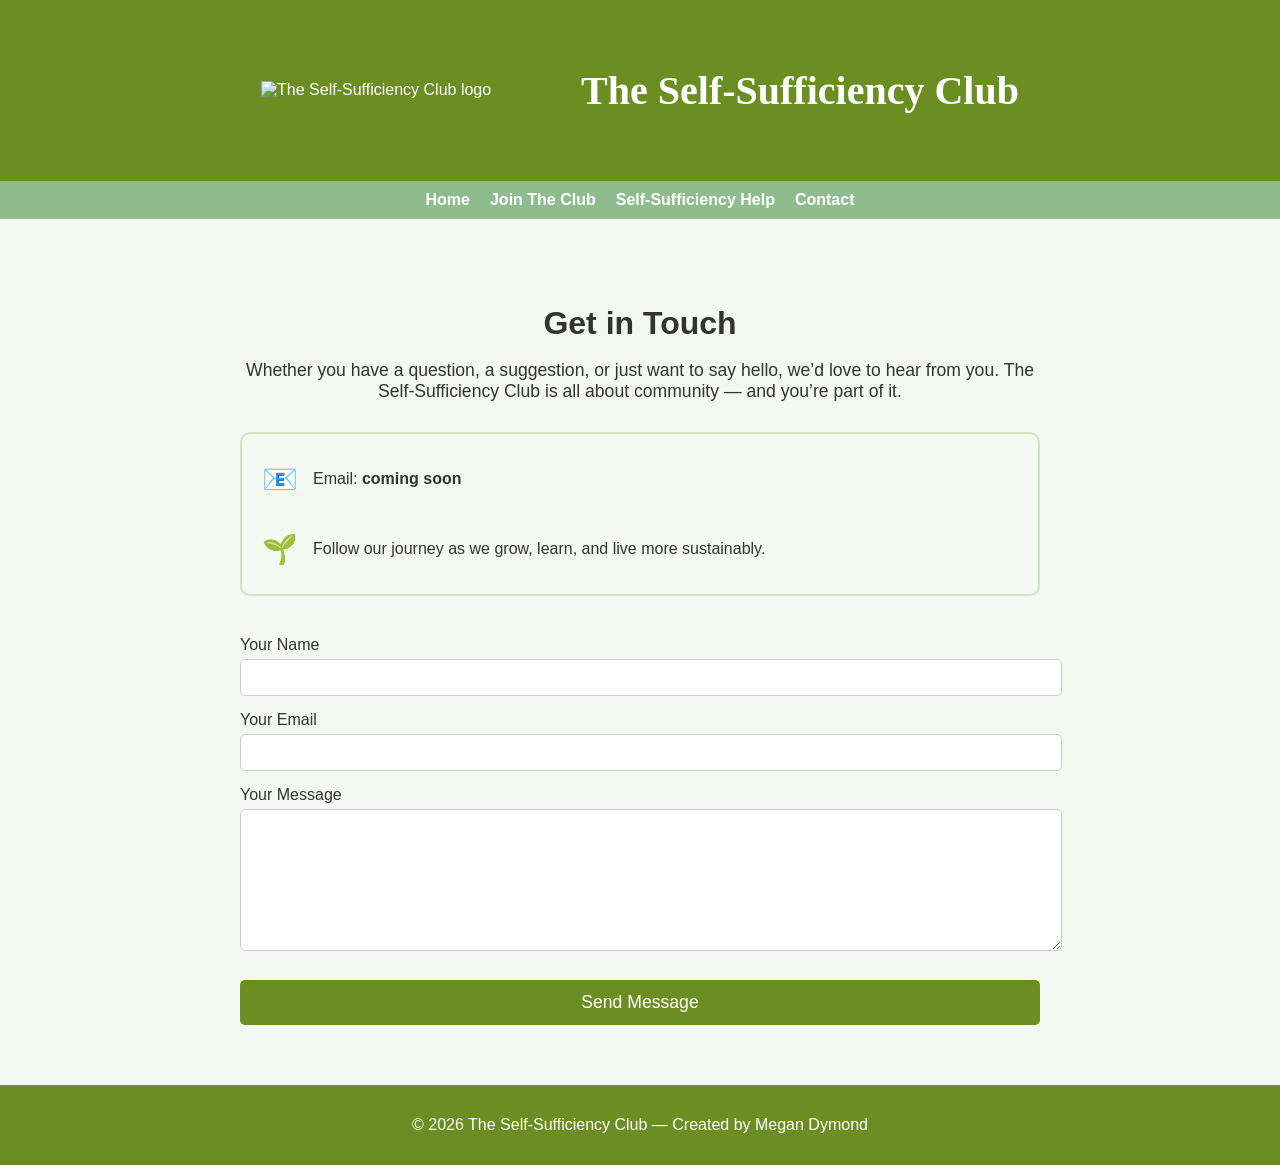
==== contact.html @ 281a06ab "Add files via upload" ====
<!DOCTYPE html>
<html lang="en">
<head>
    <meta charset="UTF-8">
    <meta name="viewport" content="width=device-width, initial-scale=1.0">
    <title>Contact – The Self-Sufficiency Club</title>
    <link rel="stylesheet" href="styles.css">
</head>

<body>

    <!-- HEADER -->
    <header class="site-header">
        <img src="images/scc_logo.png" alt="The Self-Sufficiency Club logo" class="header-logo">
        <h1 class="site-title">The Self-Sufficiency Club</h1>
    </header>

    <!-- NAVIGATION -->
    <nav>
        <ul>
            <li><a href="index.html">Home</a></li>
            <li><a href="join.html">Join The Club</a></li>
            <li><a href="lifestyle.html">Self-Sufficiency Help</a></li>
            <li><a href="contact.html">Contact</a></li>
        </ul>
    </nav>

    <!-- CONTACT SECTION -->
    <section class="contact-section">
        <h2 class="contact-title">Get in Touch</h2>
        <p class="contact-intro">
            Whether you have a question, a suggestion, or just want to say hello, we’d love to hear from you.
            The Self-Sufficiency Club is all about community — and you’re part of it.
        </p>

        <!-- DECORATIVE INFO BLOCK -->
        <div class="contact-info">
            <div class="info-item">
                <span class="info-icon">📧</span>
                <p>Email: <strong>coming soon</strong></p>
            </div>

            <div class="info-item">
                <span class="info-icon">🌱</span>
                <p>Follow our journey as we grow, learn, and live more sustainably.</p>
            </div>
        </div>

        <!-- CONTACT FORM -->
        <form class="contact-form" action="#" method="post">
            <label for="name">Your Name</label>
            <input type="text" id="name" name="name" required>

            <label for="email">Your Email</label>
            <input type="email" id="email" name="email" required>

            <label for="message">Your Message</label>
            <textarea id="message" name="message" required></textarea>

            <button type="submit" class="join-btn">Send Message</button>
        </form>

        <!-- CONFIRMATION MESSAGE -->
        <p id="contact-message" style="display:none; color:#6b8e23; font-weight:bold; margin-top:20px;">
            Thank you! Your message has been received.
        </p>
    </section>

    <!-- FOOTER -->
    <footer>
        <p>© 2026 The Self-Sufficiency Club — Created by Megan Dymond</p>
    </footer>

    <!-- FORM SUBMISSION SCRIPT -->
    <script>
        document.querySelector('.contact-form').addEventListener('submit', function(e) {
            e.preventDefault();
            document.getElementById('contact-message').style.display = 'block';
            this.reset();
        });
    </script>

</body>
</html>
---- styles.css ----
/* GENERAL PAGE STYLES */
body {
    font-family: Arial, sans-serif;
    margin: 0;
    padding: 0;
    background-color: #f5f7f2; /* soft green/cream */
    color: #333;
}

/* HEADER STYLES */
header {
    background-color: #6b8e23; /* olive green */
    color: white;
    padding: 40px 20px;
    display: flex;
    align-items: center;
    justify-content: center;
    gap: 20px;
}

.header-logo {
    width: 300px;
    height: auto;
}

.site-title {
    font-size: 2.5rem;
    font-family: 'Georgia', serif;
    font-weight: bold;
}

/* NAVIGATION */
nav  {
    background-color: #8fbc8f; /* lighter green*/
    padding: 10px;
}

nav ul {
    list-style: none;
    margin: 0;
    padding: 0;
    display: flex;
    justify-content: center;
    gap: 20px;
}

nav a {
    text-decoration: none;
    color: white;
    font-weight: bold;
}

nav a:hover {
    text-decoration: underline;
}

/* HERO SECTION*/
.hero {
    text-align: center;
    padding: 40px 20px;
}

.hero img {
    width: 150px;
    height: auto;
    margin-bottom: 20px;
}

/* PATHS SECTION*/
.paths {
    padding: 40px 20px;
    text-align: center;
}

.path-grid {
    display: flex;
    justify-content: center;
    gap: 40px;
    flex-wrap: wrap;
}

.path-card {
    background-color: white;
    border-radius: 10px;
    padding: 20px;
    width: 280px;
    box-shadow: 0 2px 6px rgba(0,0,0,0.1);
}

.path-card img {
    width: 100%;
    height: 180px;
    object-fit: cover;
    border-radius: 10px;
}

.path-card h3 {
    margin-top: 15px;
}

.path-card p {
    margin-top: 10px;
}

.path-card:hover {
    transform: translateY(-4px);
    box-shadow: 0 4px 10px rgba(0,0,0,0.15);
    transition: 0.2s ease;
}

.path-card {
    display: block;
    text-decoration: none;
    color: #333;
    background: #f7f7f2; /* soft earthy tone */
    border-radius: 10px;
    padding: 20px;
    width: 280px;
    box-shadow: 0 2px 6px rgba(0,0,0,0.1);
    transition: transform 0.2s ease, box-shadow 0.2s ease;
}

.path-card:hover {
    transform: translateY(-4px);
    box-shadow: 0 4px 10px rgba(0,0,0,0.15);
}

.path-card:focus {
    outline: 2px solid #6b8e23; 
    outline-offset: 4px;
}

/* VIDEO SECTION */
.video {
    text-align: center;
    padding: 40px 20px;
}

/* EXTERNAL LINK*/
.external-link {
    text-align: center;
    padding: 20px;
}

.external-link a {
    color: #6b8e23;
    font-weight: bold;
}

/* IMAGE SOURCE */
.image-source {
    text-align: center;
    font-size: 0.9em;
    padding: 10px;
    color: #555;
}

/* FOOTER */
footer {
    background-color: #6b8e23;
    color: white;
    text-align: center;
    padding: 15px;
    margin-top: 40px;
}

/* REGISTRATION FORM */
.join-club-section {
    max-width: 500px;
    margin: 50px auto;
    background: #f7f7f7;
    padding: 30px;
    border-radius: 10px;
    box-shadow: 0 4px 10px rgba(0,0,0,0.1);
}

.join-title {
    text-align: center;
    margin-bottom: 15px;
    font-size: 2rem;
    color: #6b8e23;
    font-family: 'Georgia', serif;
}

.join-description {
    text-align: center;
    margin-bottom: 25px;
    color: #333;
    font-size: 1rem;
    line-height: 1.5;
}

.join-form label {
    display: block;
    margin-top: 15px;
    font-weight: bold;
    color: #333;
}

.join-form input {
    width: 100%;
    padding: 10px;
    margin-top: 5px;
    border-radius: 5px;
    border: 1px solid #ccc;
}

.join-btn {
    width: 100%;
    margin-top: 25px;
    padding: 12px;
    background-color: #6b8e23;
    color: white;
    border: none;
    border-radius: 5px;
    font-size: 1.1rem;
    cursor: pointer;
}

.join-btn:hover {
    background-color: #5a7a1d;
}


/* BLOG PAGE STYLES */
.blog-section {
    max-width: 800px;
    margin: 50px auto;
    padding: 20px;
}

.blog-title {
    text-align: center;
    font-size: 2.5rem;
    color: #6b8e23;
    font-family: 'Georgia', serif;
}

.blog-intro {
    text-align: center;
    margin-bottom: 40px;
    color: #333;
    font-size: 1.1rem;
}

.blog-post {
    background: #f7f7f7;
    padding: 20px;
    margin-bottom: 25px;
    border-radius: 10px;
    box-shadow: 0 4px 10px rgba(0,0,0,0.1);
}

.blog-post h3 {
    margin-top: 0;
    color: #6b8e23;
    font-family: 'Georgia', serif;
}

.blog-date {
    font-size: 0.9rem;
    color: #777;
    margin-bottom: 10px;
}

.blog-excerpt {
    color: #333;
    margin-bottom: 15px;
}

.read-more {
    color: #6b8e23;
    font-weight: bold;
    text-decoration: none;
}

.read-more:hover {
    text-decoration: underline;
}

.lifestyle-article {
    max-width: 800px;
    margin: 50px auto;
    padding: 20px;
}

.article-title {
    font-size: 2.5rem;
    color: #6b8e23;
    text-align: center;
    margin-bottom: 20px;
    font-family: 'Georgia', serif;
}

.article-banner {
    width: 100%;
    border-radius: 10px;
    margin-bottom: 30px;
}

.article-image {
    width: 100%;
    max-width: 500px;
    display: block;
    border-radius: 10px;
    margin: 20px 0;
}

.article-intro {
    font-size: 1.1rem;
    color: #333;
    line-height: 1.6;
    margin-bottom: 20px;
}

/* INTRODUCTION */
.home-intro-banner {
    background: linear-gradient(135deg, #f5f5e6, #e3e8d9);
    padding: 60px 20px;
    margin: 40px auto;
    border-radius: 12px;
    max-width: 1000px;
    box-shadow: 0 4px 15px rgba(0,0,0,0.15);
}

.home-intro-content {
    background: #ffffff;
    padding: 30px;
    border-radius: 10px;
    border: 1px solid #d0d5c2;
}


.path-card {
    display: block;
    text-decoration: none;
    color: #333;
    background: #f7f7f2;
    border-radius: 10px;
    padding: 20px;
    width: 280px;
    box-shadow: 0 2px 6px rgba(0,0,0,0.1);
    transition: transform 0.2s ease, box-shadow 0.2s ease;
}

.path-card img {
    width: 100%;
    height: 180px;
    object-fit: cover;
    border-radius: 10px;
}

.path-card:hover {
    transform: translateY(-4px);
    box-shadow: 0 4px 10px rgba(0,0,0,0.15);
}

.path-card:focus {
    outline: 2px solid #6b8e23; /* replaces ugly blue */
    outline-offset: 4px;
}

/* CONTACT PAGE DECORATION */
.contact-section {
    max-width: 800px;
    margin: 40px auto;
    padding: 20px;
}

.contact-title {
    text-align: center;
    font-size: 2rem;
    margin-bottom: 10px;
}

.contact-intro {
    text-align: center;
    margin-bottom: 30px;
    font-size: 1.1rem;
}

.contact-info {
    display: flex;
    flex-direction: column;
    gap: 20px;
    margin-bottom: 40px;
    background: #f4f8f0;
    padding: 20px;
    border-radius: 10px;
    border: 2px solid #d6e3c1;

}

.info-item {
    display: flex;
    align-items: center;
    gap: 15px;
}

.info-icon {
    font-size: 1.8rem;
}

.contact-form label {
    margin-top: 15px;
    display: block;
}

.contact-form input,
.contact-form textarea {
    width: 100%;
    padding: 10px;
    margin-top: 5px;
    border-radius: 5px;
    border: 1px solid #ccc;
}

.contact-form textarea {
    height: 120px;
}
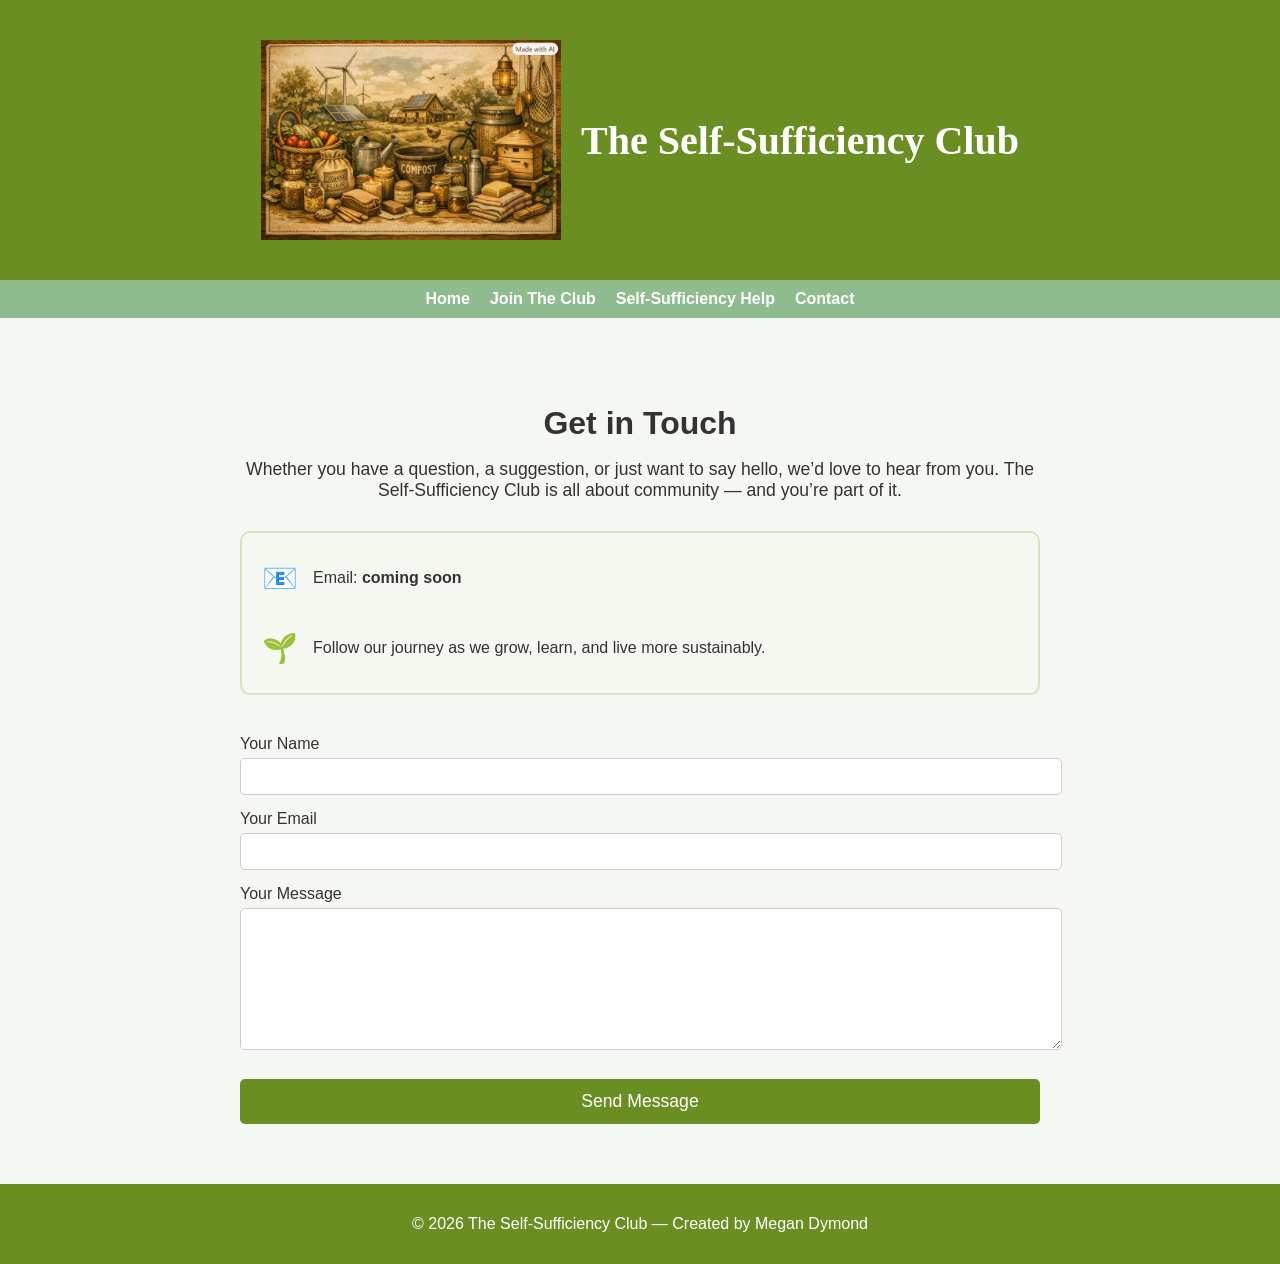
==== commit 4b766d4c: "Update contact.html" ====
--- a/contact.html
+++ b/contact.html
@@ -11,7 +11,7 @@
 
     <!-- HEADER -->
     <header class="site-header">
-        <img src="images/scc_logo.png" alt="The Self-Sufficiency Club logo" class="header-logo">
+        <img src="scc_logo.png" alt="The Self-Sufficiency Club logo" class="header-logo">
         <h1 class="site-title">The Self-Sufficiency Club</h1>
     </header>
 
